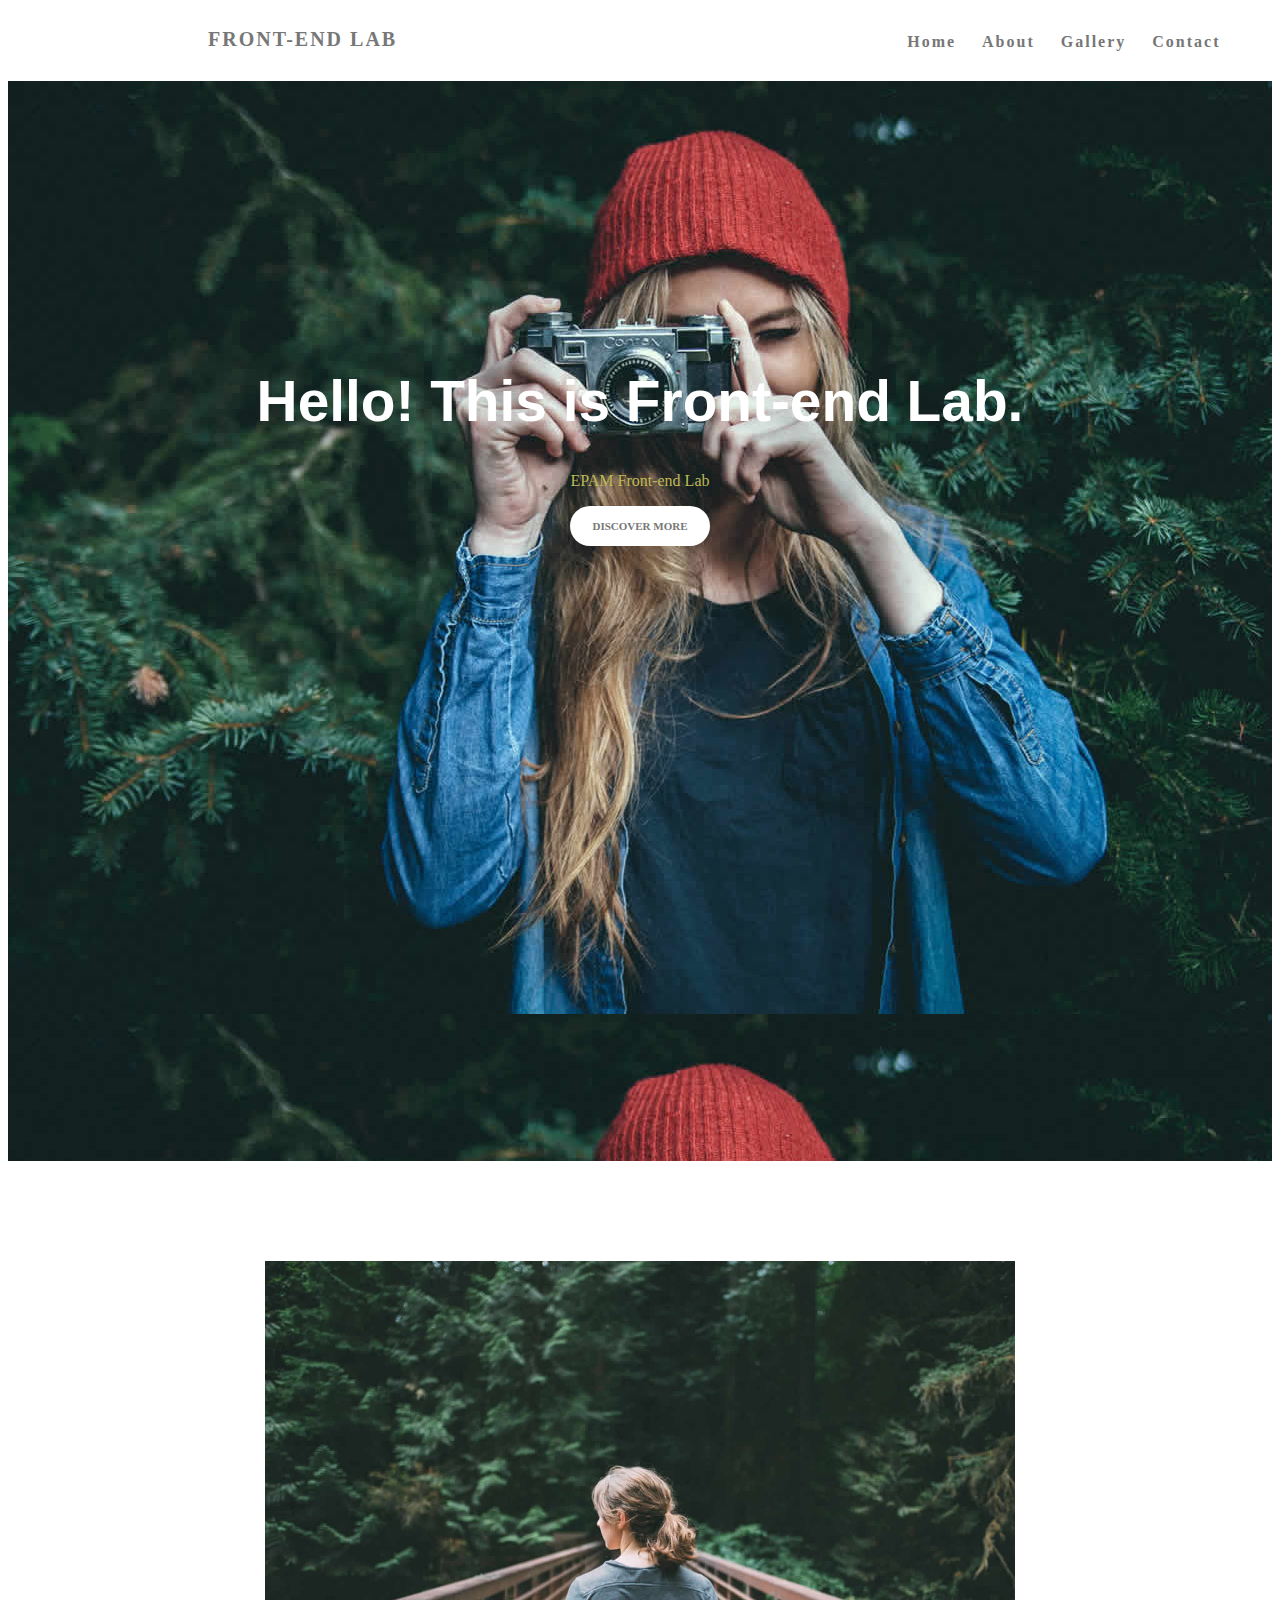
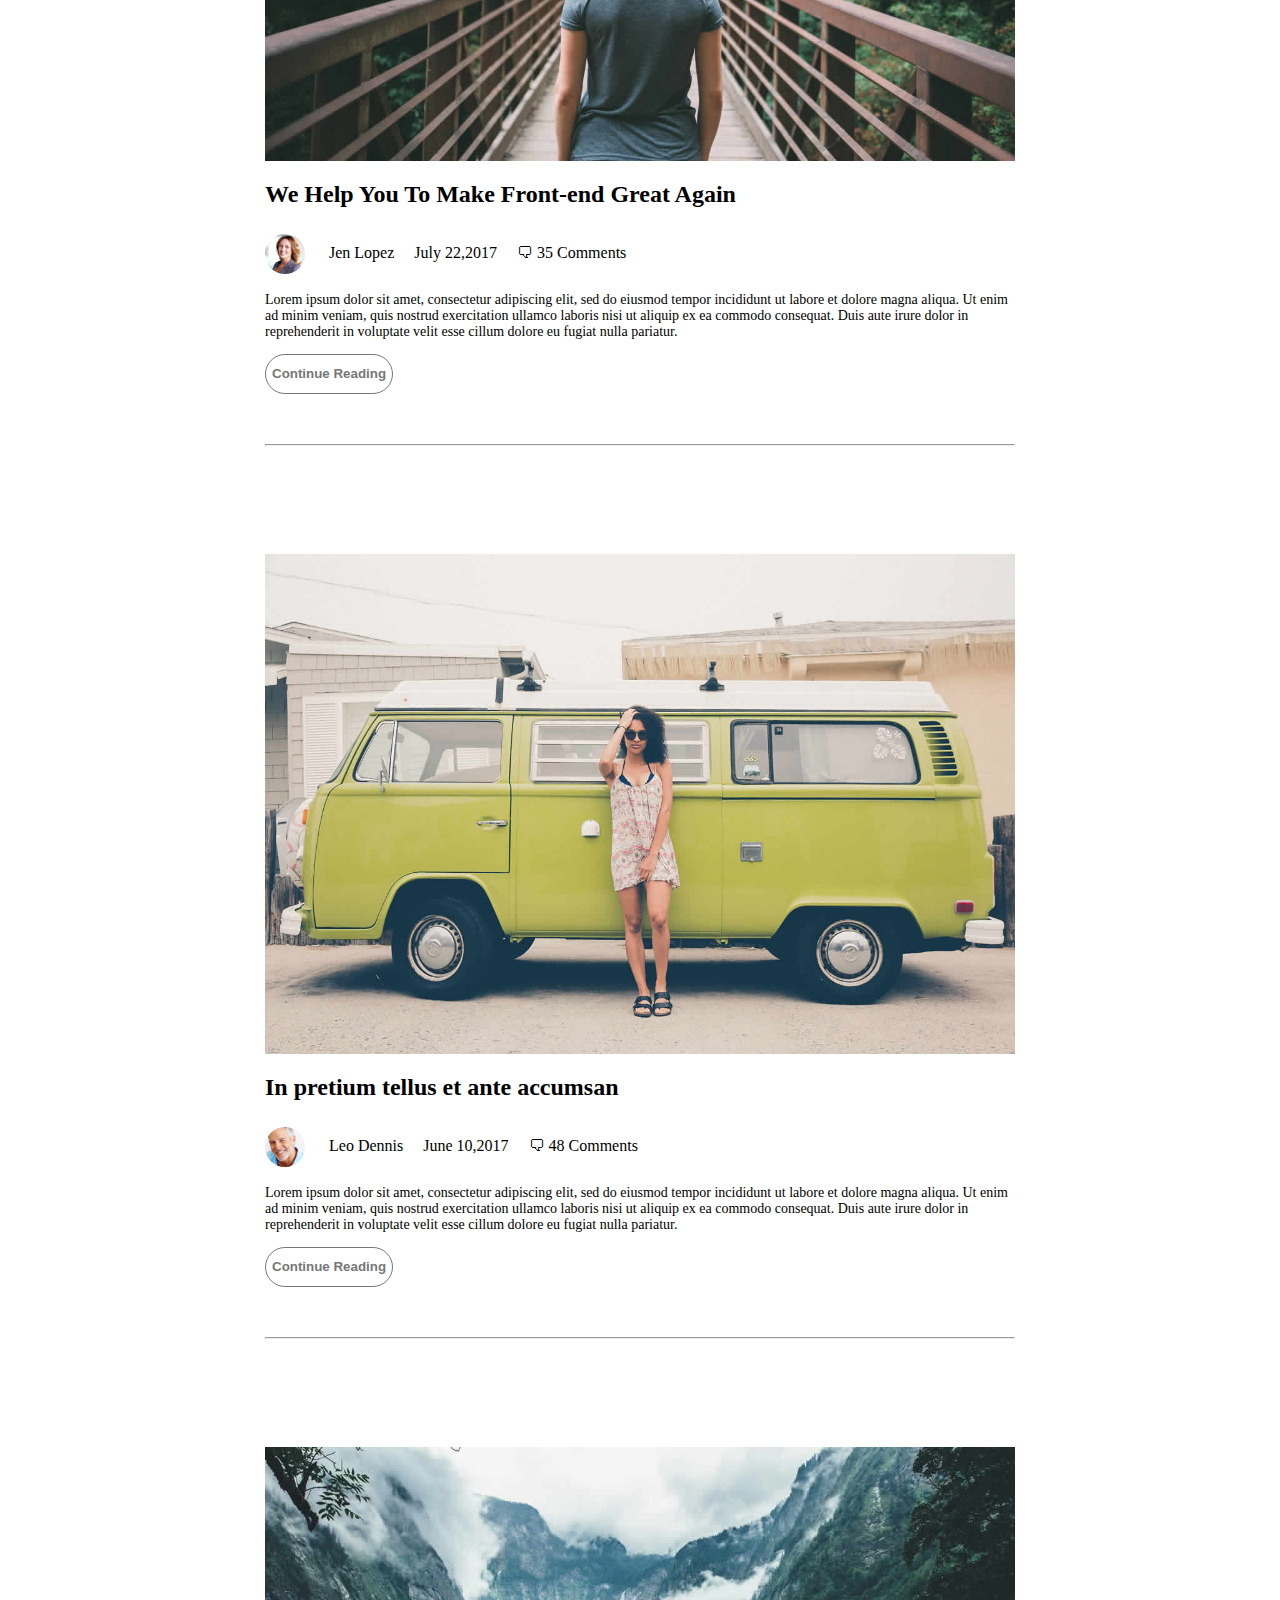
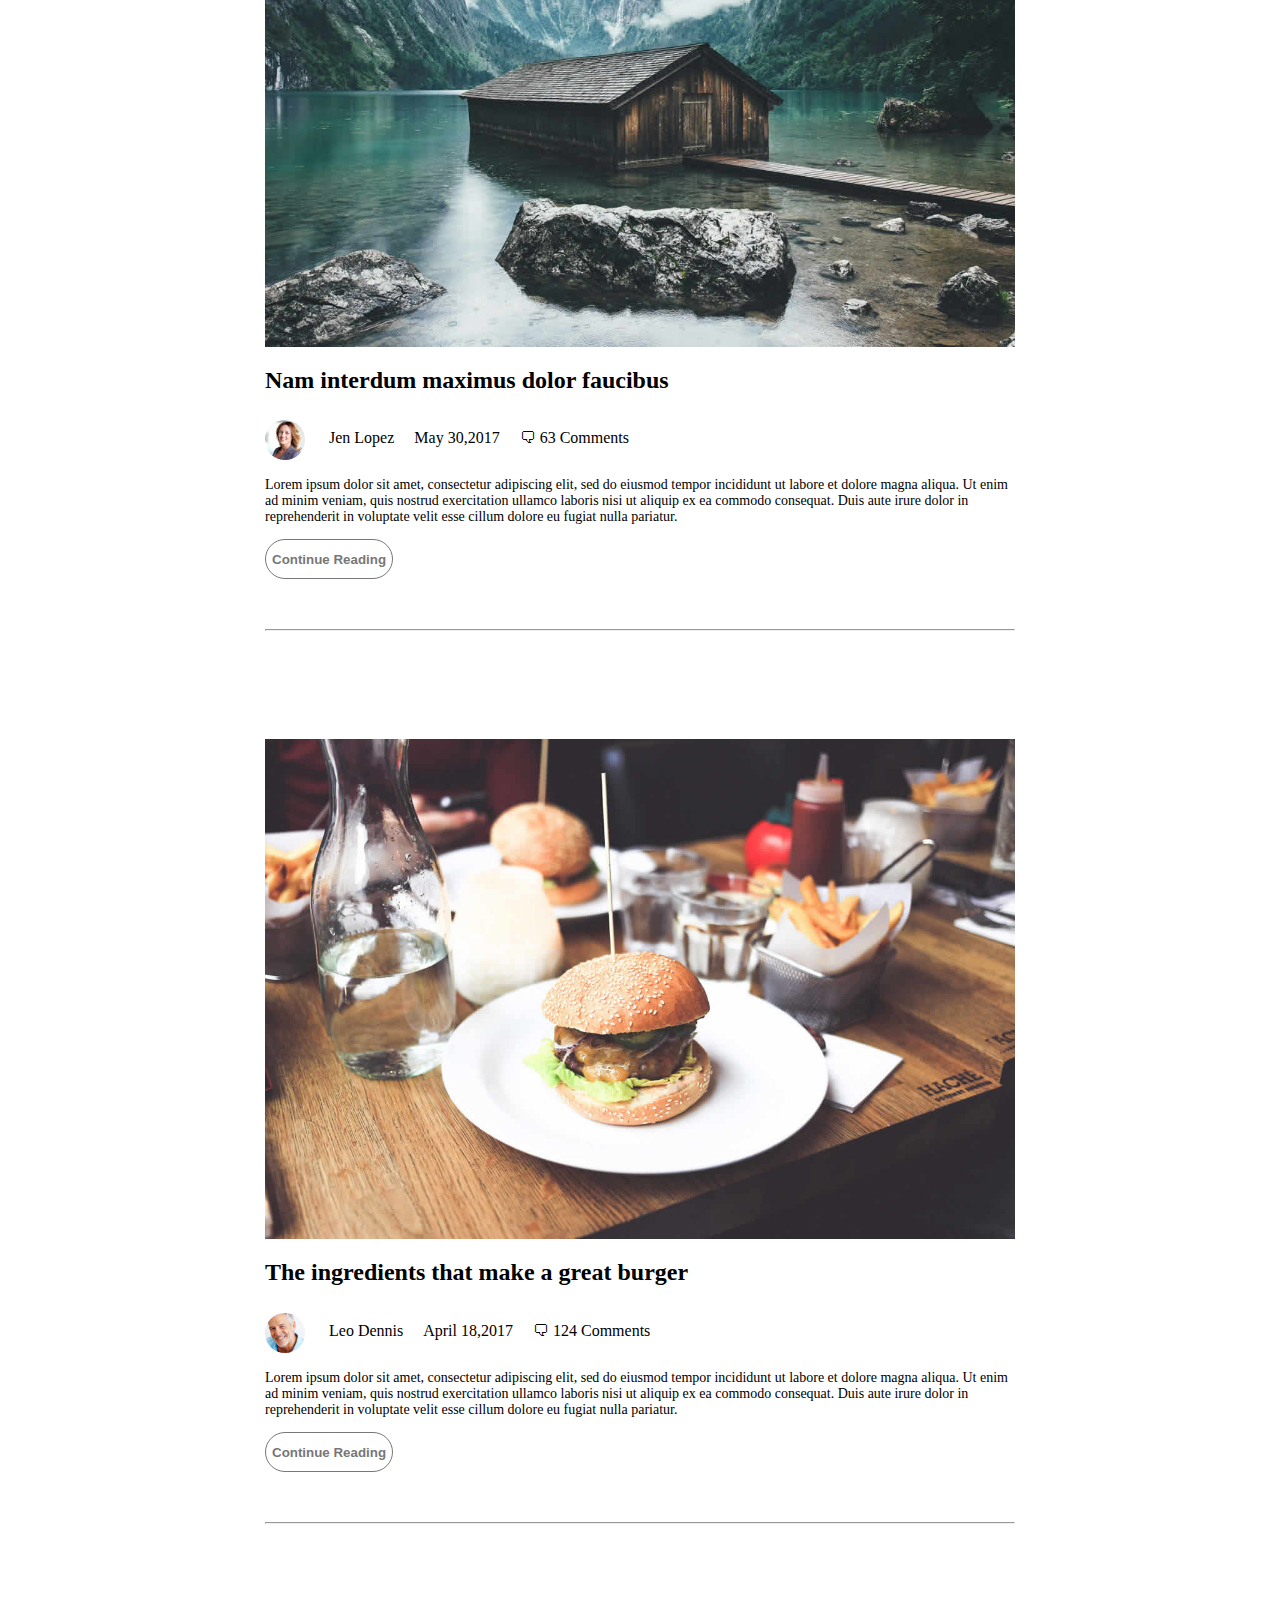
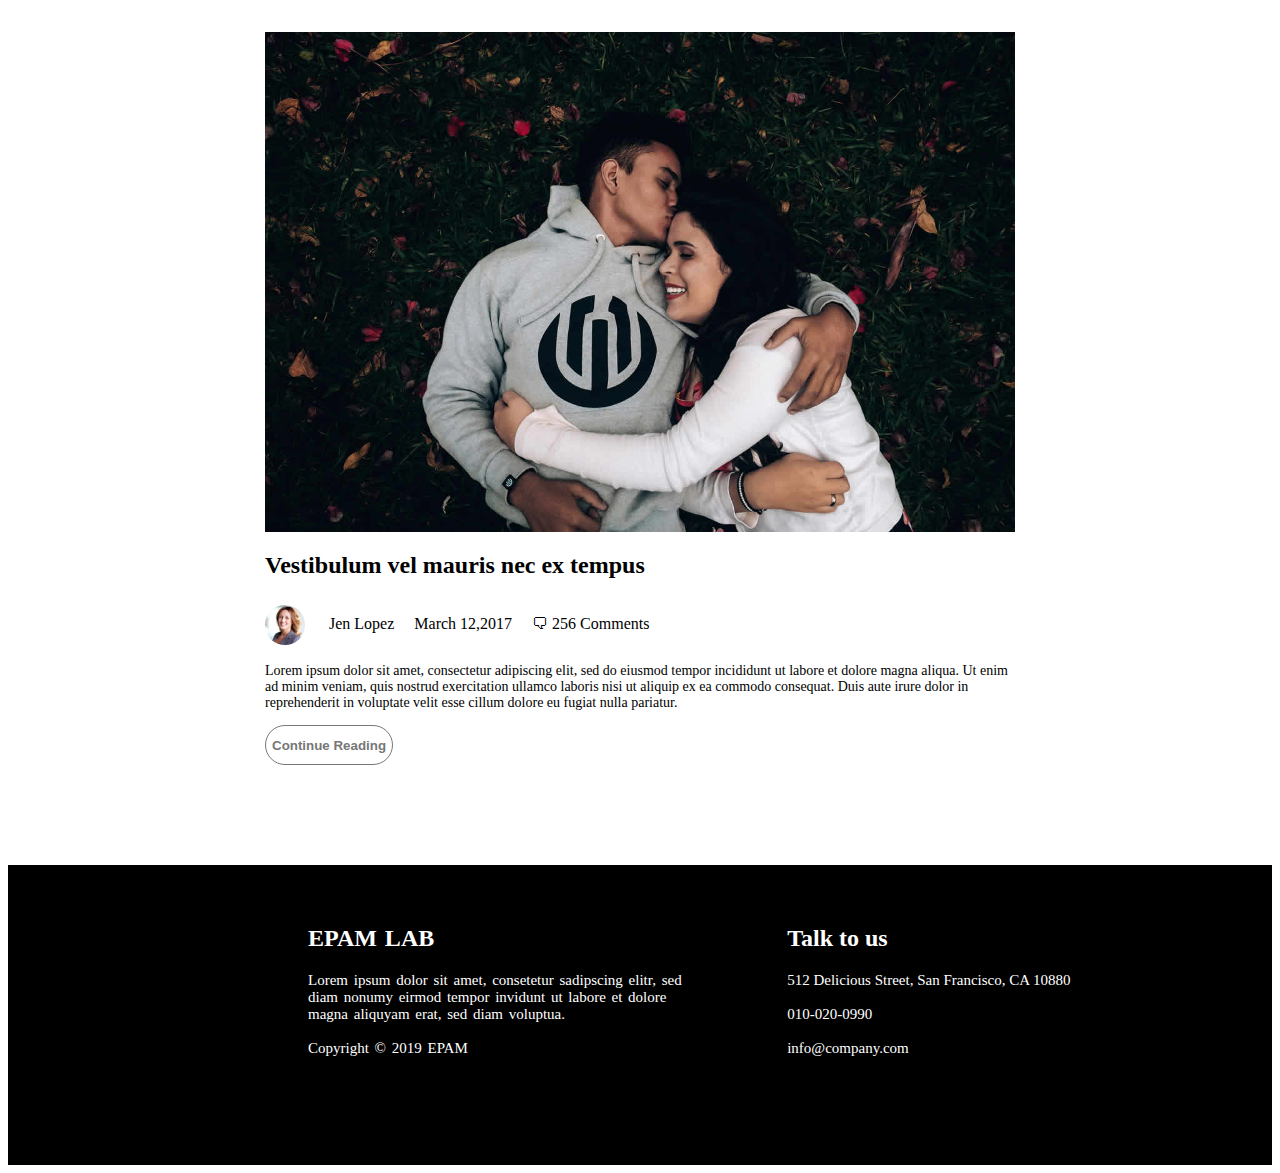
==== FL12_HW4/homework/index.html @ 9c79aa2e "homework 4" ====
<!DOCTYPE html>
<html>
<head>
	<meta charset="utf-8">
	<title>FRONT-END LAB</title>
	<link rel="stylesheet" type="text/css" href="css/style.css">
</head>
<body>
	<header>
		<div class="header">
			<p class="fr">FRONT-END LAB</p>
			<nav class="navigation">
				<a class="link" href="#">Home</a>	
				<a class="link" href="#About">About</a>
				<a class="link" href="#Gallery">Gallery</a>
				<a class="link" href="#Contact">Contact</a>
			</nav>
		</div>
	</header>

	<main>
		<div class="PH"><a id="About" ></a>
			<div class="text_on_photo">
				<h1>Hello! This is Front-end Lab.</h1>
				<p class="text1">EPAM Front-end Lab</p>
				<button>DISCOVER MORE</button>
			</div>	
		</div>
		<div class="content"><a id="Gallery"></a>
				<img class="photo1" src="img\blog-image1.jpg" alt="BLOG">
				<div class="under_photo">
					<h2>We Help You To Make Front-end Great Again</h2	>
					<img class="photo2" src="img\author-image1.jpg" 	alt="author1">
					<div class="comments">
						<p>Jen Lopez</p>
						<p>July 22,2017</p>
						<p> &#128488; 35 Comments</p>
					</div>
					<div class="com">
						<p>
							Lorem ipsum dolor sit amet, consectetur adipiscing elit, sed do eiusmod tempor incididunt ut labore et dolore magna aliqua. Ut enim ad minim veniam, quis nostrud exercitation ullamco laboris nisi ut aliquip ex ea commodo consequat. Duis aute irure dolor in reprehenderit in voluptate velit esse cillum dolore eu fugiat nulla pariatur.
						</p>
					</div>
					<button class="button2">Continue Reading</button>

					<hr id="hr">
				</div>
				<img class="photo1" src="img\blog-image2.jpg" alt="BLOG2">
				<div class="under_photo">
					<h2>In pretium tellus et ante accumsan
					</h2>
					<img class="photo2" src="img\author-image2.jpg" alt="author2">
					<div class="comments">
						<p>Leo Dennis</p>
						<p>June 10,2017</p>
						<p> &#128488; 48 Comments</p>
					</div>
					<div class="com">
						<p>
							Lorem ipsum dolor sit amet, consectetur adipiscing elit, sed do eiusmod tempor incididunt ut labore et dolore magna aliqua. Ut enim ad minim veniam, quis nostrud exercitation ullamco laboris nisi ut aliquip ex ea commodo consequat. Duis aute irure dolor in reprehenderit in voluptate velit esse cillum dolore eu fugiat nulla pariatur.
						</p>
					</div>
					<button class="button2">Continue Reading</button>

					<hr id="hr">
				</div>
				<img class="photo1" src="img\blog-image3.jpg" alt="BLOG3">
				<div class="under_photo">
					<h2>Nam interdum maximus dolor faucibus
					</h2>
					<img class="photo2" src="img\author-image1.jpg" alt="author3">
					<div class="comments">
						<p>Jen Lopez</p>
						<p>May 30,2017</p>
						<p> &#128488; 63 Comments</p>
					</div>
					<div class="com">
						<p>
							Lorem ipsum dolor sit amet, consectetur adipiscing elit, sed do eiusmod tempor incididunt ut labore et dolore magna aliqua. Ut enim ad minim veniam, quis nostrud exercitation ullamco laboris nisi ut aliquip ex ea commodo consequat. Duis aute irure dolor in reprehenderit in voluptate velit esse cillum dolore eu fugiat nulla pariatur.
						</p>
					</div>
					<button class="button2">Continue Reading</button>

					<hr id="hr">
				</div>
				<img class="photo1" src="img\blog-image4.jpg" alt="BLOG4">
				<div class="under_photo">
					<h2>The ingredients that make a great burger</h2>
					<img class="photo2" src="img\author-image2.jpg" alt="author4">
					<div class="comments">
						<p>Leo Dennis</p>
						<p>April 18,2017</p>
						<p> &#128488; 124 Comments</p>
					</div>
					<div class="com">
						<p>
							Lorem ipsum dolor sit amet, consectetur adipiscing elit, sed do eiusmod tempor incididunt ut labore et dolore magna aliqua. Ut enim ad minim veniam, quis nostrud exercitation ullamco laboris nisi ut aliquip ex ea commodo consequat. Duis aute irure dolor in reprehenderit in voluptate velit esse cillum dolore eu fugiat nulla pariatur.
						</p>
					</div>
					<button class="button2">Continue Reading</button>

					<hr id="hr">
				</div>
				<img class="photo1" src="img\blog-image5.jpg" alt="BLOG5">
				<div class="under_photo">
					<h2>Vestibulum vel mauris nec ex tempus</h2>
					<img class="photo2" src="img\author-image1.jpg" alt="author5">
					<div class="comments">
						<p>Jen Lopez</p>
						<p>March 12,2017</p>
						<p> &#128488; 256 Comments</p>
					</div>
					<div class="com">
						<p>
							Lorem ipsum dolor sit amet, consectetur adipiscing elit, sed do eiusmod tempor incididunt ut labore et dolore magna aliqua. Ut enim ad minim veniam, quis nostrud exercitation ullamco laboris nisi ut aliquip ex ea commodo consequat. Duis aute irure dolor in reprehenderit in voluptate velit esse cillum dolore eu fugiat nulla pariatur.
						</p>
					</div>
					<button class="button2">Continue Reading</button>

					
				</div>
			</div>
		</div>
	</main>
	<footer class="footer">
		<div class="footer_wrap">
			<a id="Contact"></a>
			<div class="column1">
				<h2>EPAM LAB</h2>
				<p>Lorem ipsum dolor sit amet, consetetur sadipscing elitr, sed diam nonumy eirmod tempor invidunt ut labore et dolore magna aliquyam erat, sed diam voluptua.
				<br><br>	
				Copyright © 2019 EPAM
				</p>
			</div>
			<div class="column2">
				<h2>Talk to us</h2>
				<p>512 Delicious Street, San Francisco, CA 10880<br><br>
				010-020-0990<br><br>
				info@company.com</p>
			</div>
		</div>
		
	</footer>
</body>
</html>
---- FL12_HW4/homework/css/style.css ----
.PH {
	height:120vh;
	background-image: url(../img/home-bg.jpg);
	margin-top: 10px;
}

.header{
	white-space: nowrap;
	display: inline-flex;
	font-family:'Compound',serif;
	letter-spacing: 2px;
	font-weight: bold;
	color:#777;
}

.link{
	text-decoration: none;
	padding:0 10px 0 10px;
	color:#777;
}

.link:hover{
	color:#bfba55;
}

.fr{
	float:left;
	font-size: 20px;
	margin-left: 200px;
}

.navigation{
	margin-left: 500px;
	margin-top:25px;

}


h1{
	font-size: 3.55em;
	font-family: sans-serif;

}

.text_on_photo{
	color:white;
	text-align: center;
	padding-top: 250px;
}

.text_on_photo p{
	color: #bfba55;
}

.text_on_photo button{
	width:140px;
	height:40px;
	border-radius:20px;
	background-color: white;
	border:0;
	color:#777;
	font-weight: bold;
	font-family:serif;
	font-size:11px;
}

.photo1{
	margin-top: 100px;
	height:500px;
}

.content {
	display: flex;
	align-items: center;
	flex-direction: column;	
}

.content h2{
	text-align:left;
	
}

.under_photo{
	display:block;

}

.photo2{
	border-radius:250px;
	height:40px;
	
	vertical-align: middle;
}

.comments{
	display:inline-flex;
	flex-direction: row;
	text-indent: 20px;
}

.com{
	width:750px;
	font-size:14px;
	text-align:left;
}

.button2{
	height:40px;
	border-radius: 20px;
	border:0.5px solid #777;
	background-color:#FFFFFF;
	color:#777;
	font-family: 'Noto Sans', sans-serif;
	font-weight:bold;
}

#hr{
	margin-top: 50px;
}

.footer{
	margin-top: 100px;
	background-color:black;
	height:300px;
	width:100%;
}

.footer_wrap{
	display: block;
	align-items: center;
	flex-direction: row;
}

.column1{
	margin-top: 40px;
	color:white;
	width:30%;
	text-align:left;
	float:left;
	margin-left: 300px;
	font-weight:30;
	word-spacing: 2px;
}

.column2{
	margin-top: 40px;
	color:white;
	width:24%;
	text-align:left;
	float:left;
	margin-left:100px;
	font-weight:30;
}

.footer_wrap p{
	font-weight:100;
	font-size:15px;
}
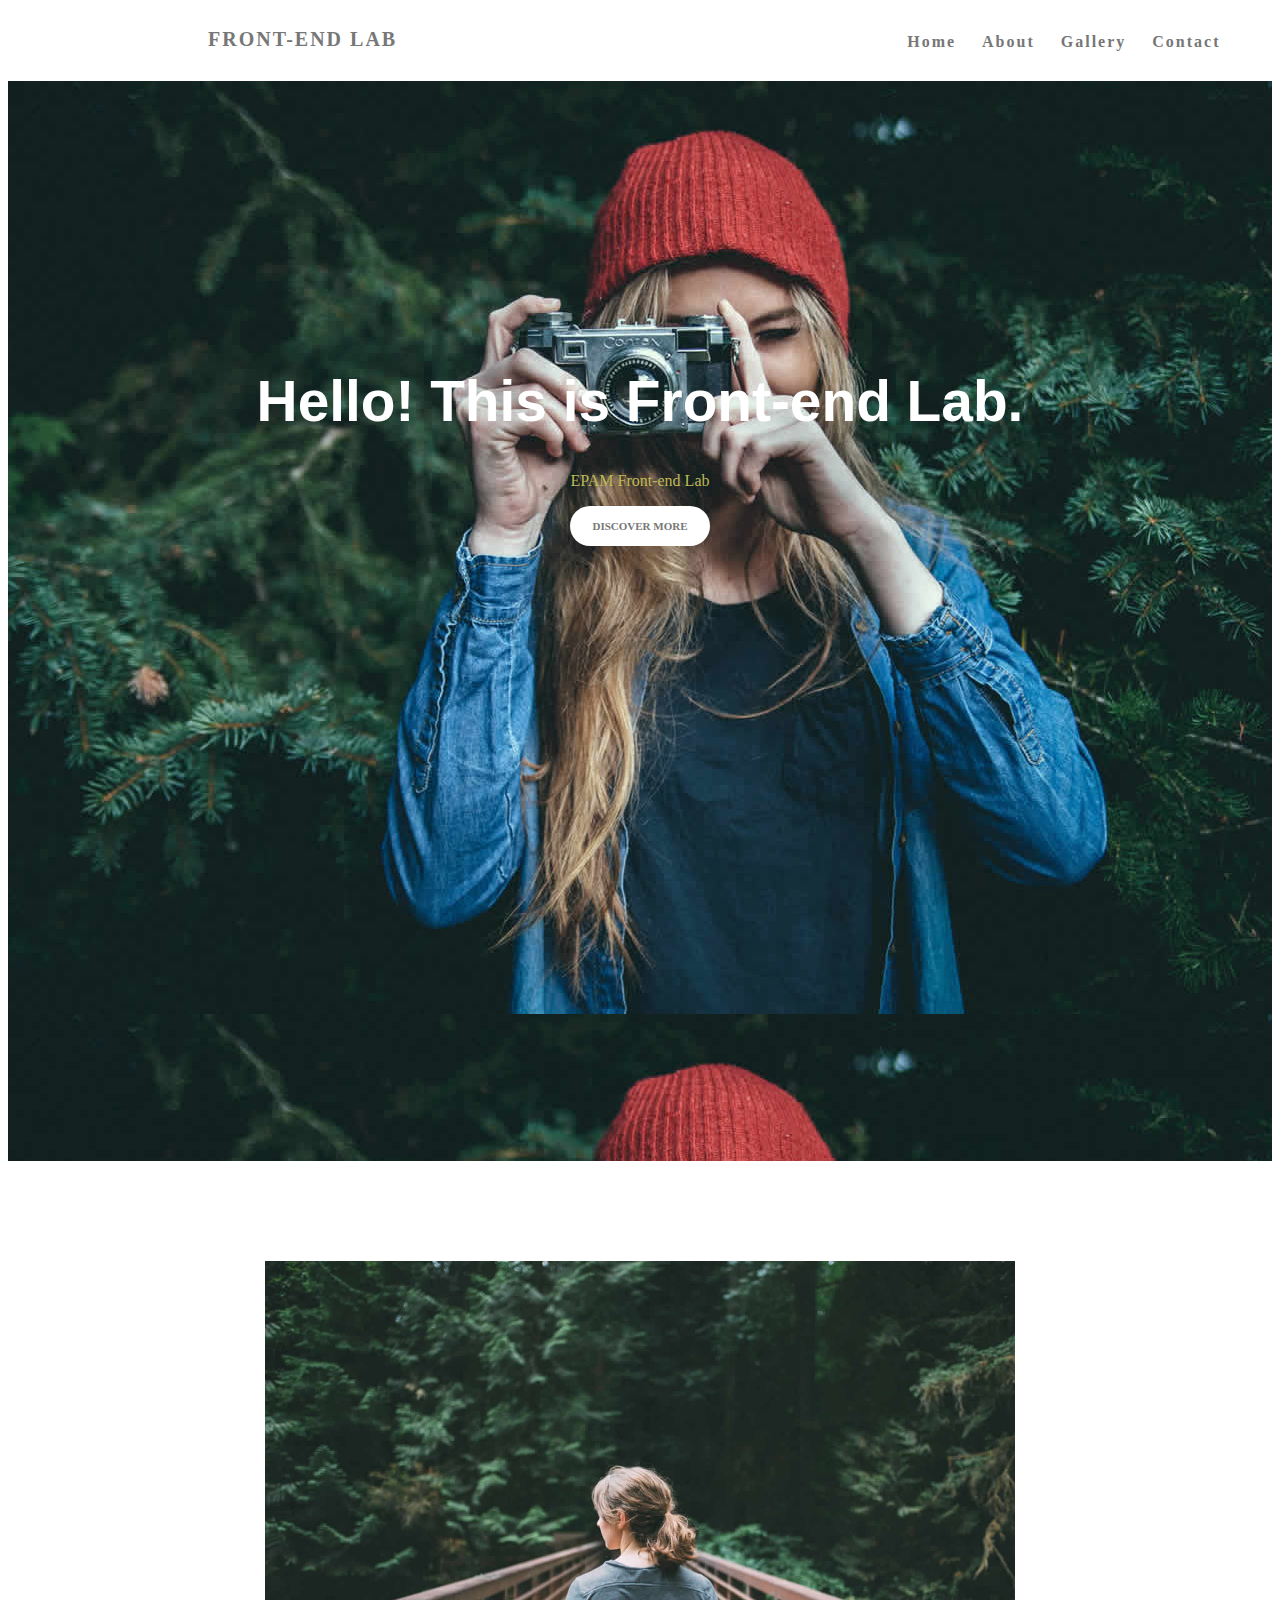
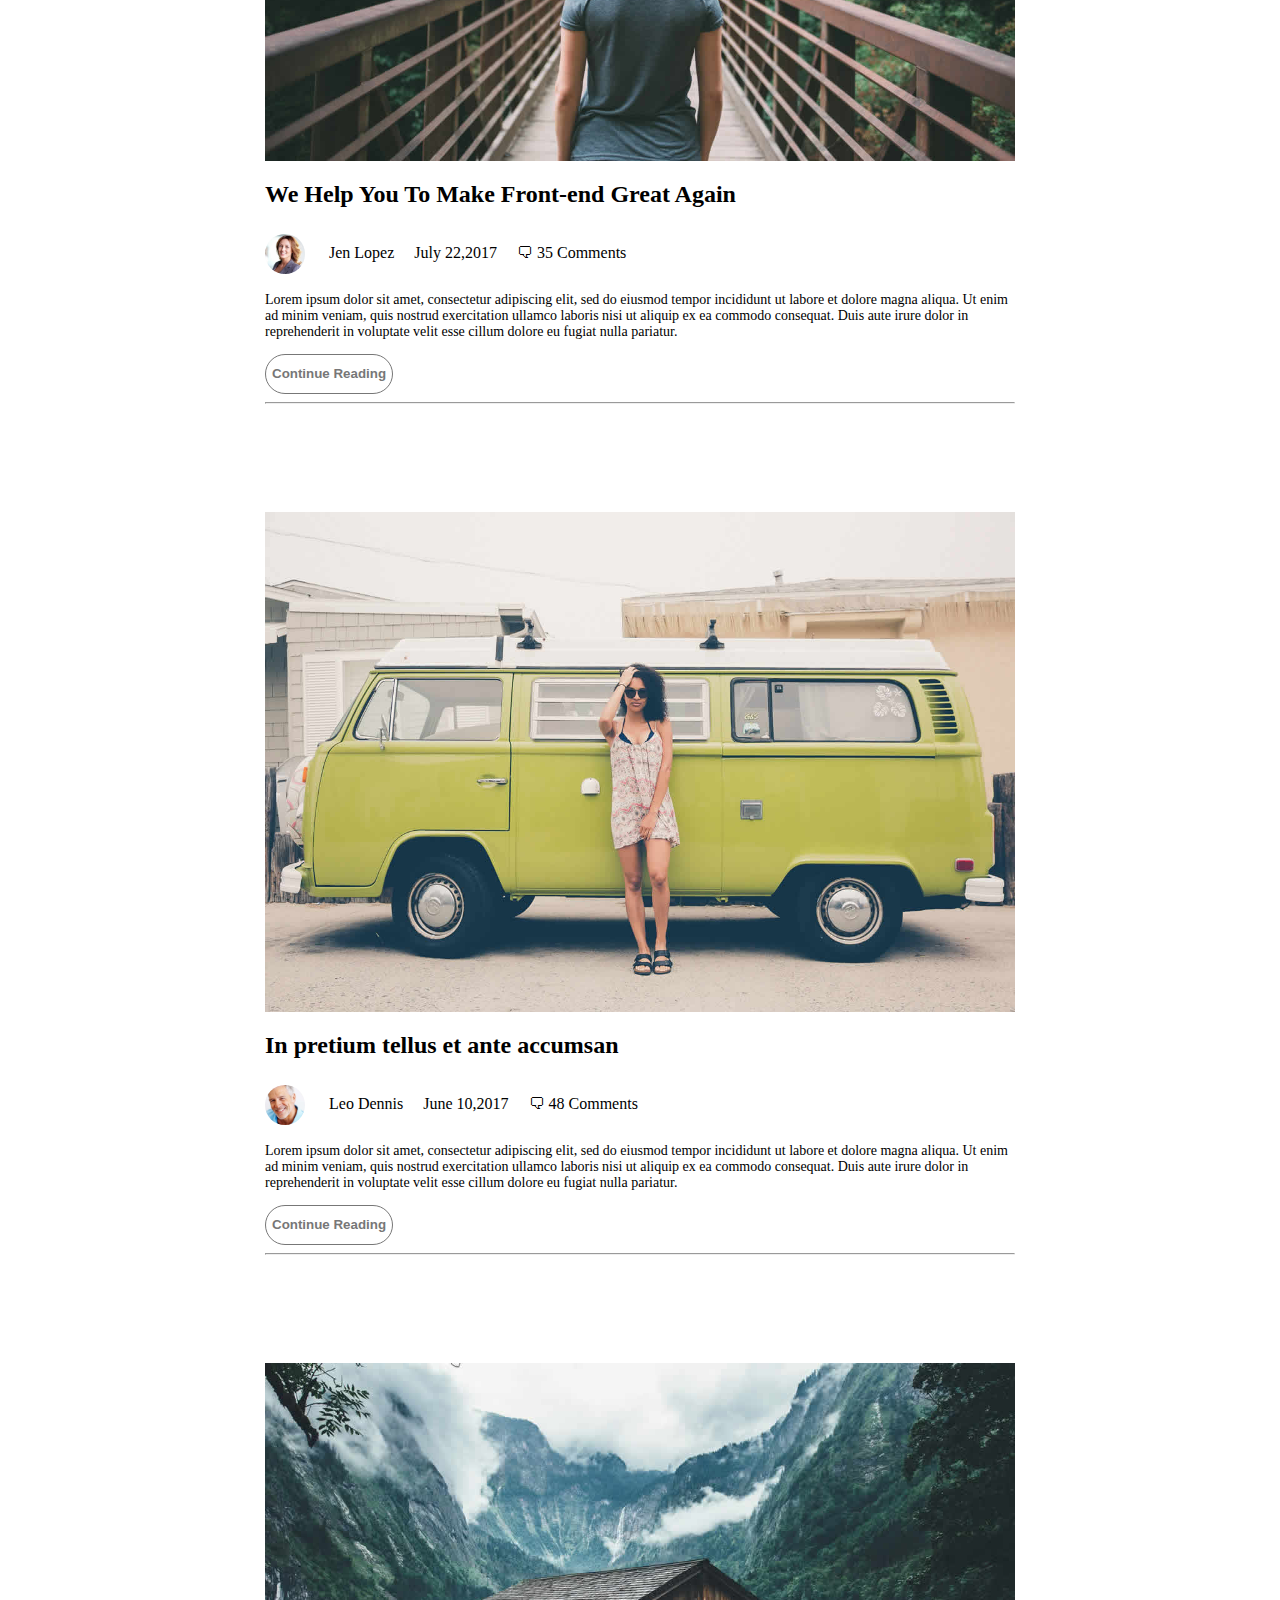
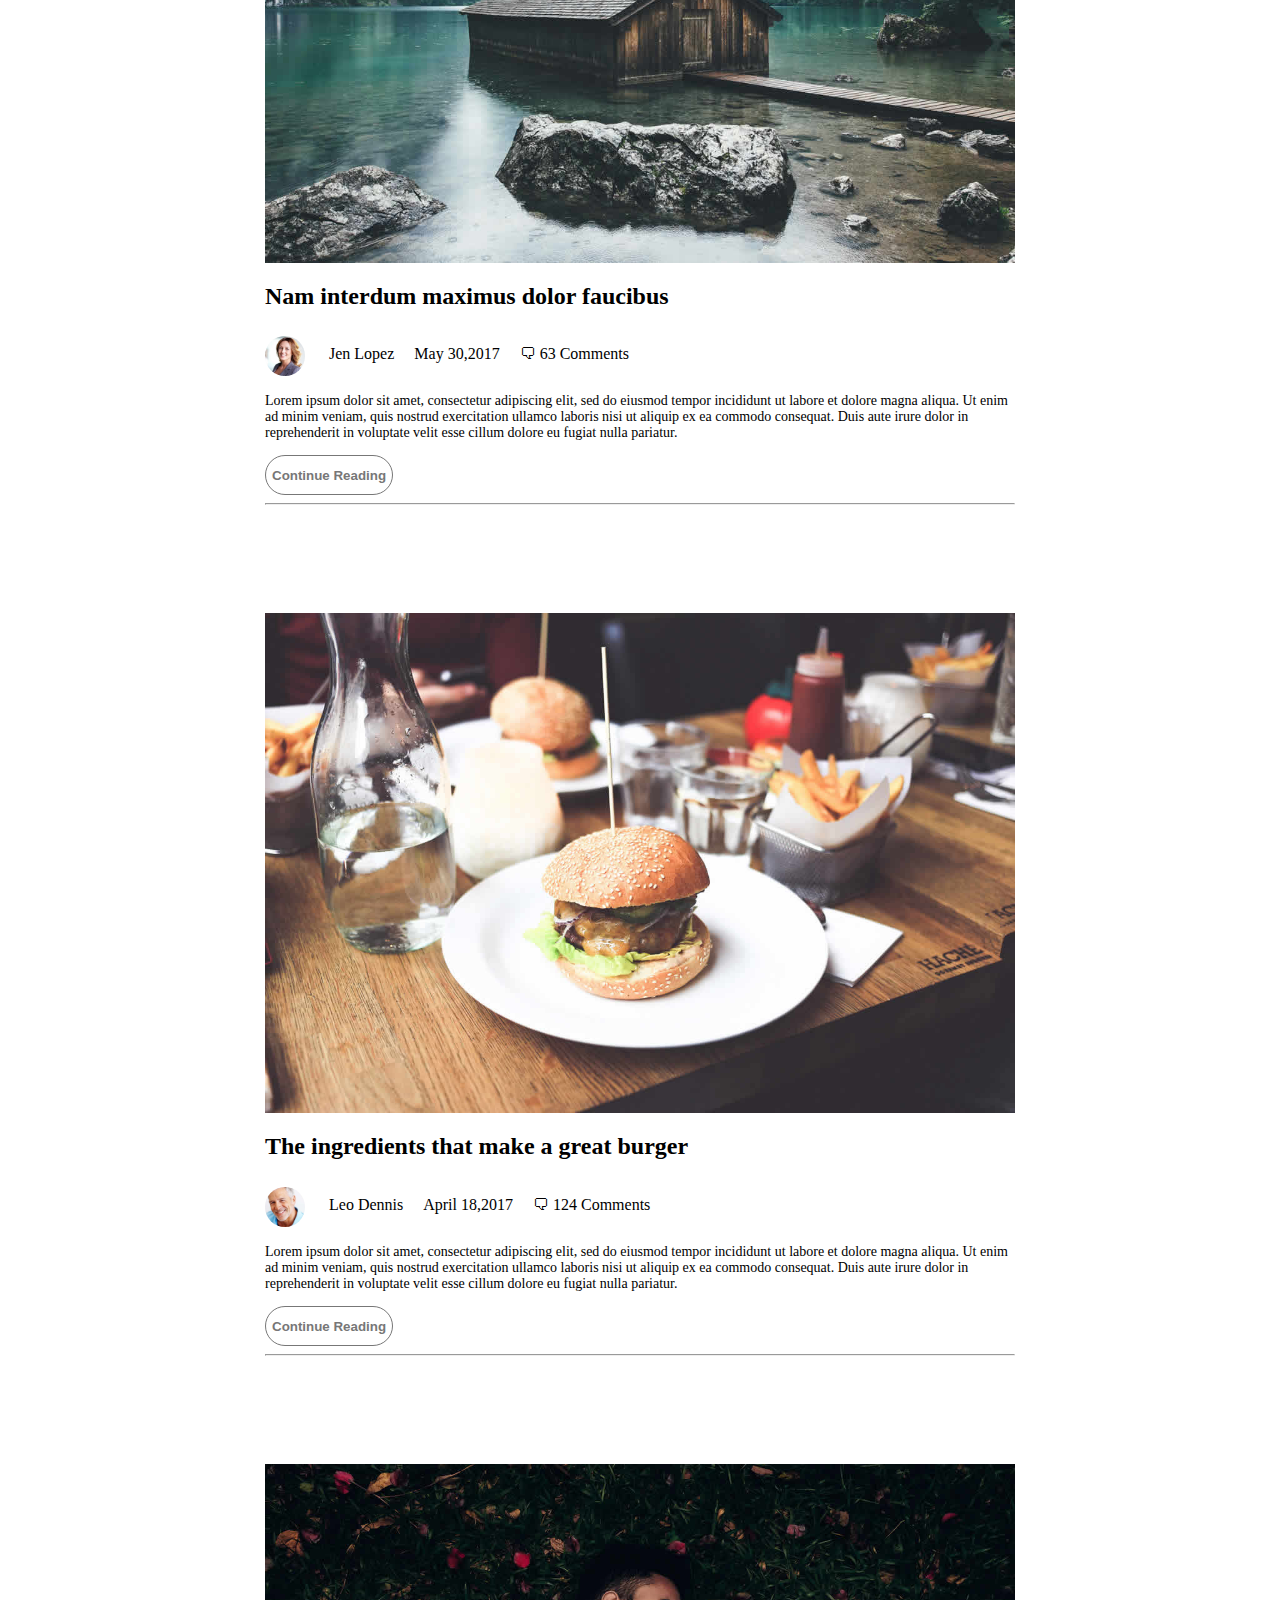
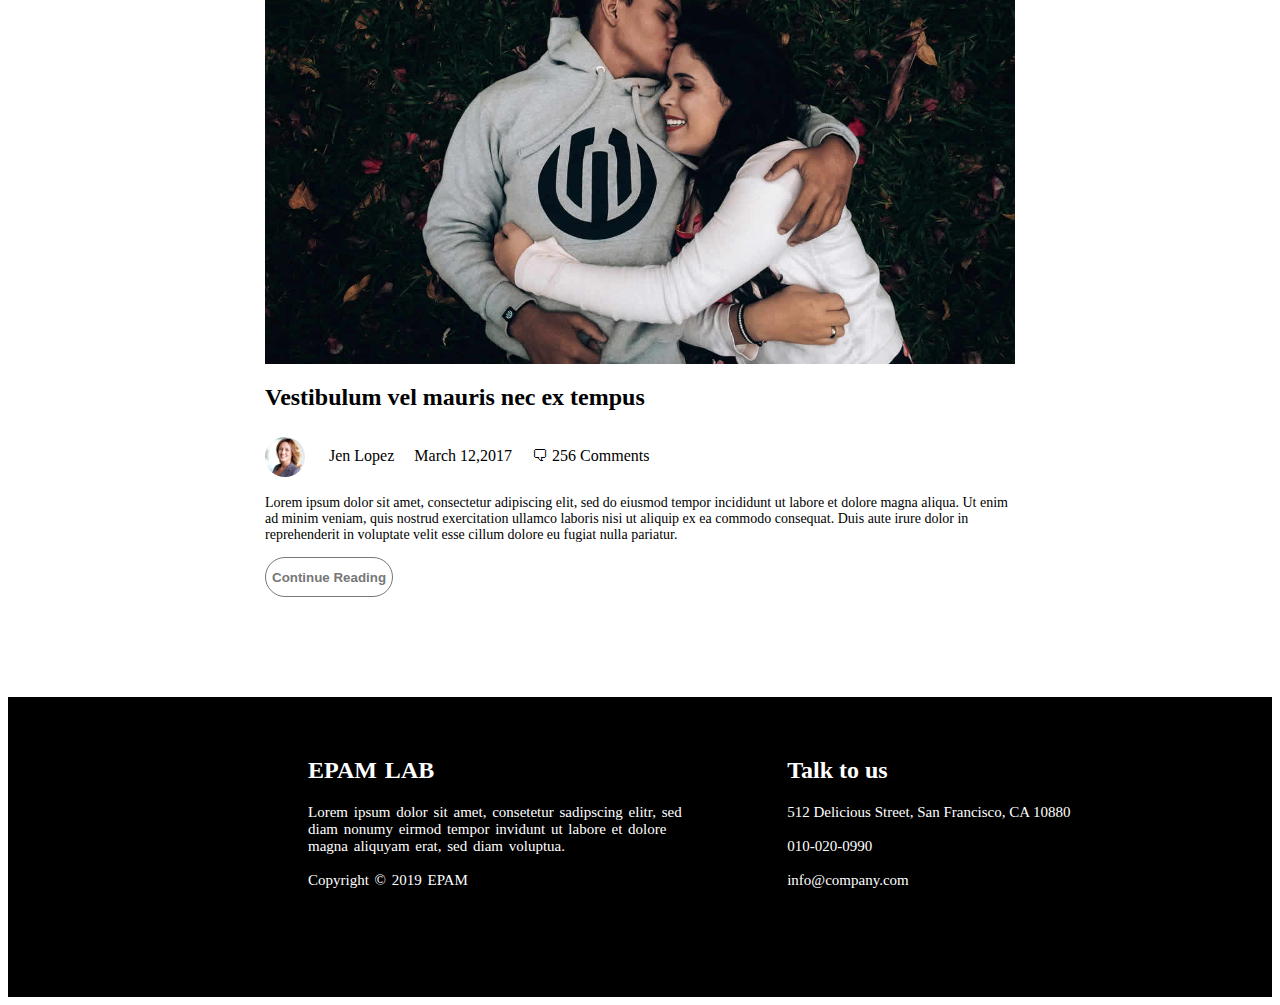
==== commit 14a76384: "validated mistakes" ====
--- a/FL12_HW4/homework/index.html
+++ b/FL12_HW4/homework/index.html
@@ -1,5 +1,5 @@
 <!DOCTYPE html>
-<html>
+<html lang="zxx">
 <head>
 	<meta charset="utf-8">
 	<title>FRONT-END LAB</title>
@@ -27,10 +27,10 @@
 			</div>	
 		</div>
 		<div class="content"><a id="Gallery"></a>
-				<img class="photo1" src="img\blog-image1.jpg" alt="BLOG">
+				<img class="photo1" src="img/blog-image1.jpg" alt="BLOG">
 				<div class="under_photo">
 					<h2>We Help You To Make Front-end Great Again</h2	>
-					<img class="photo2" src="img\author-image1.jpg" 	alt="author1">
+					<img class="photo2" src="img/author-image1.jpg" 	alt="author1">
 					<div class="comments">
 						<p>Jen Lopez</p>
 						<p>July 22,2017</p>
@@ -43,13 +43,13 @@
 					</div>
 					<button class="button2">Continue Reading</button>
 
-					<hr id="hr">
+					<hr class="hr">
 				</div>
-				<img class="photo1" src="img\blog-image2.jpg" alt="BLOG2">
+				<img class="photo1" src="img/blog-image2.jpg" alt="BLOG2">
 				<div class="under_photo">
 					<h2>In pretium tellus et ante accumsan
 					</h2>
-					<img class="photo2" src="img\author-image2.jpg" alt="author2">
+					<img class="photo2" src="img/author-image2.jpg" alt="author2">
 					<div class="comments">
 						<p>Leo Dennis</p>
 						<p>June 10,2017</p>
@@ -62,13 +62,13 @@
 					</div>
 					<button class="button2">Continue Reading</button>
 
-					<hr id="hr">
+					<hr class="hr">
 				</div>
-				<img class="photo1" src="img\blog-image3.jpg" alt="BLOG3">
+				<img class="photo1" src="img/blog-image3.jpg" alt="BLOG3">
 				<div class="under_photo">
 					<h2>Nam interdum maximus dolor faucibus
 					</h2>
-					<img class="photo2" src="img\author-image1.jpg" alt="author3">
+					<img class="photo2" src="img/author-image1.jpg" alt="author3">
 					<div class="comments">
 						<p>Jen Lopez</p>
 						<p>May 30,2017</p>
@@ -81,12 +81,12 @@
 					</div>
 					<button class="button2">Continue Reading</button>
 
-					<hr id="hr">
+					<hr class="hr">
 				</div>
-				<img class="photo1" src="img\blog-image4.jpg" alt="BLOG4">
+				<img class="photo1" src="img/blog-image4.jpg" alt="BLOG4">
 				<div class="under_photo">
 					<h2>The ingredients that make a great burger</h2>
-					<img class="photo2" src="img\author-image2.jpg" alt="author4">
+					<img class="photo2" src="img/author-image2.jpg" alt="author4">
 					<div class="comments">
 						<p>Leo Dennis</p>
 						<p>April 18,2017</p>
@@ -99,12 +99,12 @@
 					</div>
 					<button class="button2">Continue Reading</button>
 
-					<hr id="hr">
+					<hr class="hr">
 				</div>
-				<img class="photo1" src="img\blog-image5.jpg" alt="BLOG5">
+				<img class="photo1" src="img/blog-image5.jpg" alt="BLOG5">
 				<div class="under_photo">
 					<h2>Vestibulum vel mauris nec ex tempus</h2>
-					<img class="photo2" src="img\author-image1.jpg" alt="author5">
+					<img class="photo2" src="img/author-image1.jpg" alt="author5">
 					<div class="comments">
 						<p>Jen Lopez</p>
 						<p>March 12,2017</p>
@@ -119,7 +119,7 @@
 
 					
 				</div>
-			</div>
+			
 		</div>
 	</main>
 	<footer class="footer">
